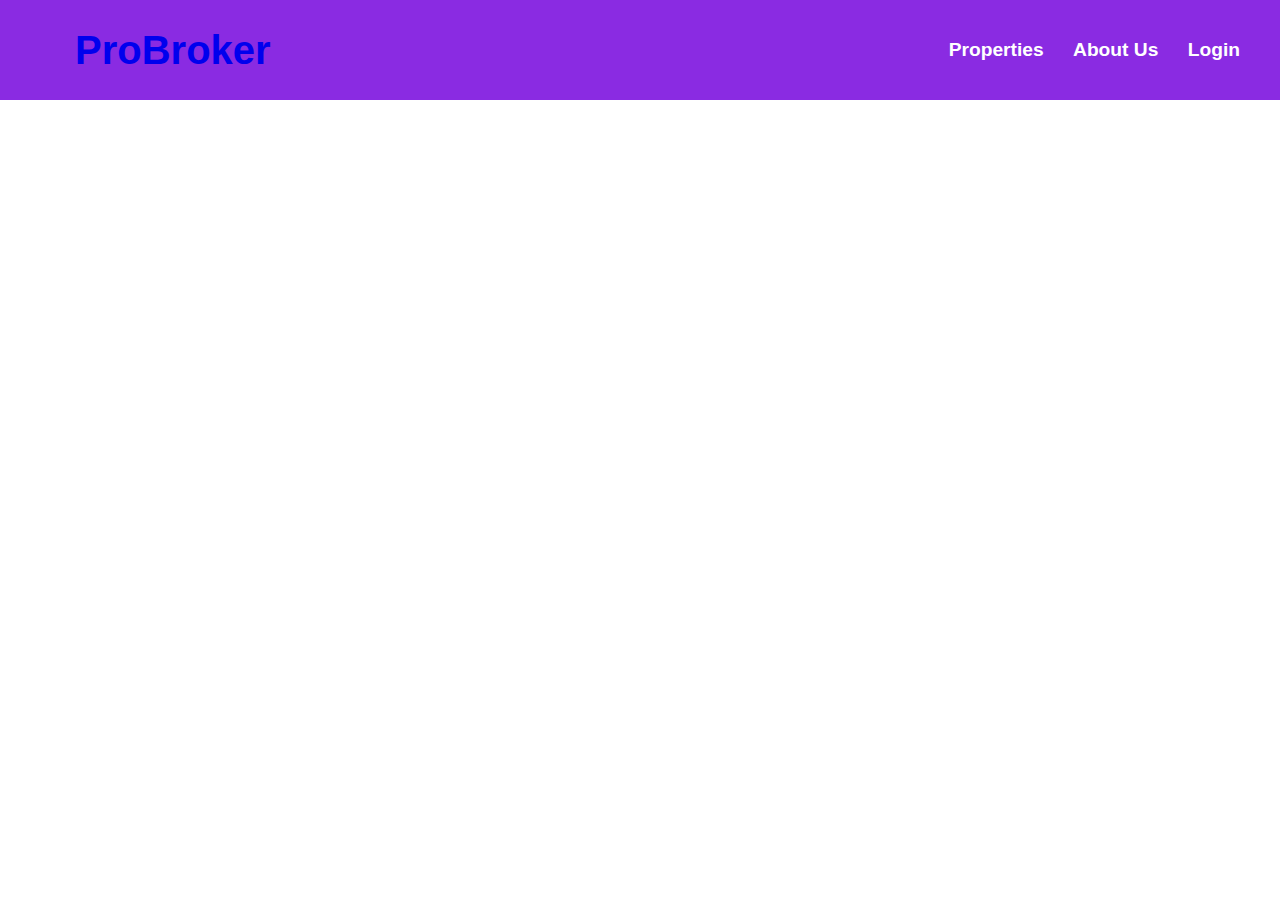
==== project grocery/aboutUs.html @ e1dda740 "21-02-23" ====
<!DOCTYPE html>
<html lang="en">
<head>
    <meta charset="UTF-8">
    <meta name="viewport" content="width=device-width, initial-scale=1.0">
    <title>Document</title>
    <link rel="stylesheet" href="index.css">
</head>
<body>
    <div class="navbar"> <!-- This is the class for whole navbar->--> 
        <div><a href="index.html">ProBroker</a></div>
        <div>
            <ol>
                <li><a href="#">Properties</a></li>
                <li><a href="#">About Us</a></li>
                <li><a href="login.html">Login</a></li>
            </ol>
        </div>
    </div>
</body>
</html>
---- project grocery/index.css ----
/* All related to main index page is written here */

*{
    text-decoration: none;
    margin: 0px;
}
.common{
    padding: 40px;
}

body::before{
    content: "";
    position: absolute;
    top: 0px;
    bottom: 0px;
    right: 0px;
    left: 0px;
    opacity: 0.30;
    background-image: url(https://foyr.com/learn/wp-content/uploads/2022/06/types-of-house-styles-and-homes.jpg);
    background-size: cover;    
    z-index: -1;
}

.navbar{
    background-color: blueviolet;
    padding-left: 15px;
    padding-right: 15px;    
    font-family: 'Gill Sans', 'Gill Sans MT', Calibri, 'Trebuchet MS', sans-serif;
    display: flex;
    align-items: center;
    justify-content: space-between;
    height: 100px;
    position: sticky;
}

.navbar>div:last-child li{
    list-style: none;
    display: inline-block;
}

.navbar>div:first-child a{
    font-weight: bold;
    font-size: 40px;
    padding-left: 60px;
}

.navbar>div:last-child li a{
    font-size: larger;
    color: white;
    font-weight: bold;
    margin-right: 25px;
}

#first{
    border: 2px solid;
    text-align: center;
    font-size: larger;
    font-family: 'Gill Sans', 'Gill Sans MT', Calibri, 'Trebuchet MS', sans-serif;
}

#second{
    border: 2px solid red;
    display: flex;
    justify-content: space-between;    
    align-items: flex-start;  
}

#second h2{
    align-self: flex-start;
}
#second li{
    align-self: flex-end;
    display: inline-block;
    list-style: none;
    border: 4px solid yellow;
}

figcaption{
    text-align: center;
}

#third{
    border: 2px solid green;
    height: 300px;
}

#third article{
    display: flex;
    flex-wrap: wrap;
    height: 200px;
    align-items: center;
    justify-content: space-evenly;
}

#third article p{
    width: 40%;
    text-align: center;
    font-size: 40px;
    border: 2px solid blue;
    border-radius: 20px;
}

/* All relating to Login Page is here */
form{
    margin-left: 400px;
    margin-right: 400px;
    border: 2px solid gray;
    text-align: center;
}
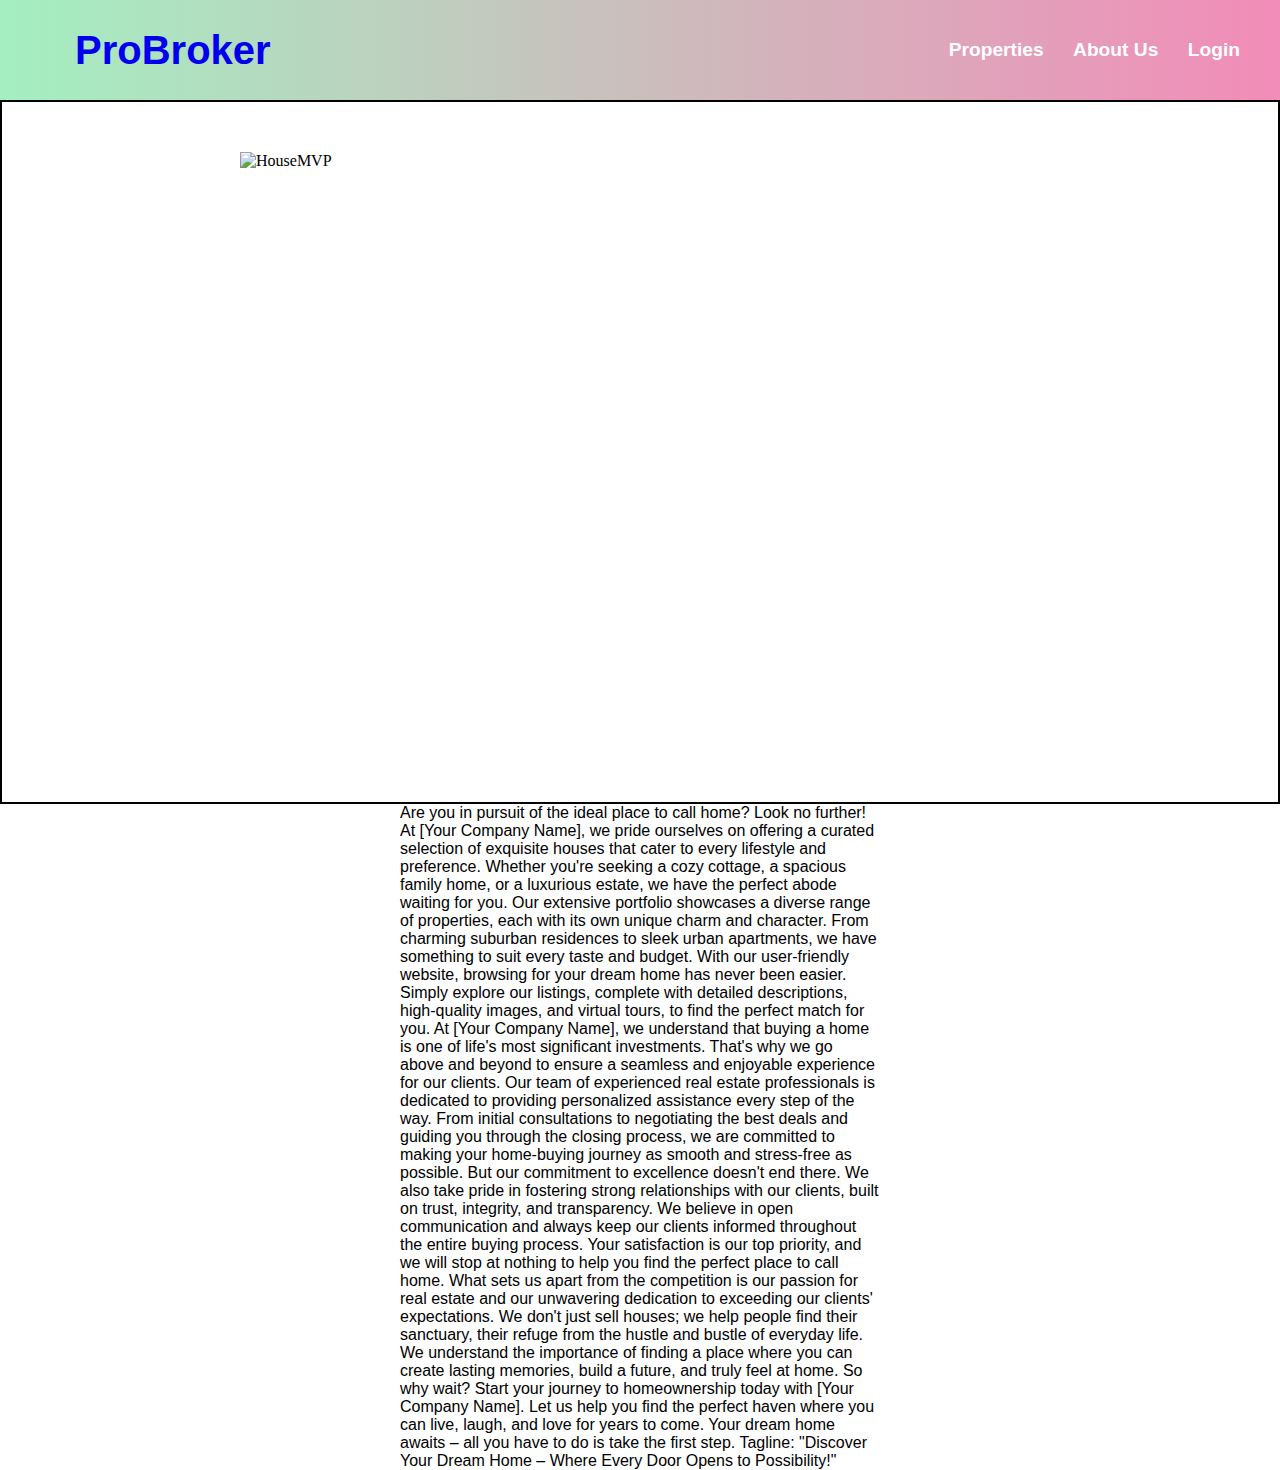
==== commit d02e6b01: "Add files via upload" ====
--- a/project grocery/aboutUs.html
+++ b/project grocery/aboutUs.html
@@ -11,11 +11,29 @@
         <div><a href="index.html">ProBroker</a></div>
         <div>
             <ol>
-                <li><a href="#">Properties</a></li>
-                <li><a href="#">About Us</a></li>
+                <li><a href="properties.html">Properties</a></li>
+                <li><a href="aboutUs.html">About Us</a></li>
                 <li><a href="login.html">Login</a></li>
             </ol>
         </div>
     </div>
+    <div id="img-aboutUs">
+        <img src="https://media.istockphoto.com/id/1026205392/photo/beautiful-luxury-home-exterior-at-twilight.jpg?s=612x612&w=0&k=20&c=HOCqYY0noIVxnp5uQf1MJJEVpsH_d4WtVQ6-OwVoeDo=" alt="HouseMVP">
+    </div>
+    <section id="aboutUs-message">
+        Are you in pursuit of the ideal place to call home? Look no further! At [Your Company Name], we pride ourselves on offering a curated selection of exquisite houses that cater to every lifestyle and preference. Whether you're seeking a cozy cottage, a spacious family home, or a luxurious estate, we have the perfect abode waiting for you.
+
+Our extensive portfolio showcases a diverse range of properties, each with its own unique charm and character. From charming suburban residences to sleek urban apartments, we have something to suit every taste and budget. With our user-friendly website, browsing for your dream home has never been easier. Simply explore our listings, complete with detailed descriptions, high-quality images, and virtual tours, to find the perfect match for you.
+
+At [Your Company Name], we understand that buying a home is one of life's most significant investments. That's why we go above and beyond to ensure a seamless and enjoyable experience for our clients. Our team of experienced real estate professionals is dedicated to providing personalized assistance every step of the way. From initial consultations to negotiating the best deals and guiding you through the closing process, we are committed to making your home-buying journey as smooth and stress-free as possible.
+
+But our commitment to excellence doesn't end there. We also take pride in fostering strong relationships with our clients, built on trust, integrity, and transparency. We believe in open communication and always keep our clients informed throughout the entire buying process. Your satisfaction is our top priority, and we will stop at nothing to help you find the perfect place to call home.
+
+What sets us apart from the competition is our passion for real estate and our unwavering dedication to exceeding our clients' expectations. We don't just sell houses; we help people find their sanctuary, their refuge from the hustle and bustle of everyday life. We understand the importance of finding a place where you can create lasting memories, build a future, and truly feel at home.
+
+So why wait? Start your journey to homeownership today with [Your Company Name]. Let us help you find the perfect haven where you can live, laugh, and love for years to come. Your dream home awaits – all you have to do is take the first step.
+
+Tagline: "Discover Your Dream Home – Where Every Door Opens to Possibility!"
+    </section>
 </body>
 </html>--- a/project grocery/index.css
+++ b/project grocery/index.css
@@ -6,6 +6,11 @@
 }
 .common{
     padding: 40px;
+}
+
+img{
+    height: 300px;
+    width: 300px;
 }
 
 body::before{
@@ -18,11 +23,12 @@
     opacity: 0.30;
     background-image: url(https://foyr.com/learn/wp-content/uploads/2022/06/types-of-house-styles-and-homes.jpg);
     background-size: cover;    
+    /* background: repeat-x; */
     z-index: -1;
 }
 
 .navbar{
-    background-color: blueviolet;
+    /* background-color: blueviolet; */
     padding-left: 15px;
     padding-right: 15px;    
     font-family: 'Gill Sans', 'Gill Sans MT', Calibri, 'Trebuchet MS', sans-serif;
@@ -31,6 +37,7 @@
     justify-content: space-between;
     height: 100px;
     position: sticky;
+    background-image: linear-gradient(to left,rgb(242, 140, 184),rgb(164, 239, 193));
 }
 
 .navbar>div:last-child li{
@@ -101,9 +108,56 @@
 }
 
 /* All relating to Login Page is here */
-form{
+#login-form{
+    display: flex;
+    flex-direction: column;
+    padding: 40px;
+    padding-left:180px ;
+    padding-right: 180px;
+    margin-left: 600px;
+    margin-right: 600px;
+    margin-top: 50px;
+    border: 2px solid gray;
+    text-align: center;
+    border-radius: 15px;
+    box-shadow: 2px 2px 2px 0px 5px;
+    border-radius: 50px;
+    box-shadow: 2px 2px 5px ;
+    background-color: rgb(233, 229, 223);
+}
+
+#login-form input{
+    padding: 6px;
+    border: 2px solid;
+    border-radius: 5px;
+}
+
+#login-form input[type=submit]{
+    margin-left: 60px;
+    margin-right: 60px;
+}
+
+#login-form a{
+    text-align: right;
+}
+
+/* About us page */
+
+#img-aboutUs{    
+    border: 2px solid;
+    display: flex;
+    justify-content: center;
+}
+
+#img-aboutUs img{
+    margin-top: 50px;
+    margin-bottom: 50px;
+    height: 600px;
+    width: 800px;
+}
+
+#aboutUs-message{
     margin-left: 400px;
     margin-right: 400px;
-    border: 2px solid gray;
-    text-align: center;
-}
+    font-family: 'Lucida Sans', 'Lucida Sans Regular', 'Lucida Grande', 'Lucida Sans Unicode', Geneva, Verdana, sans-serif;
+}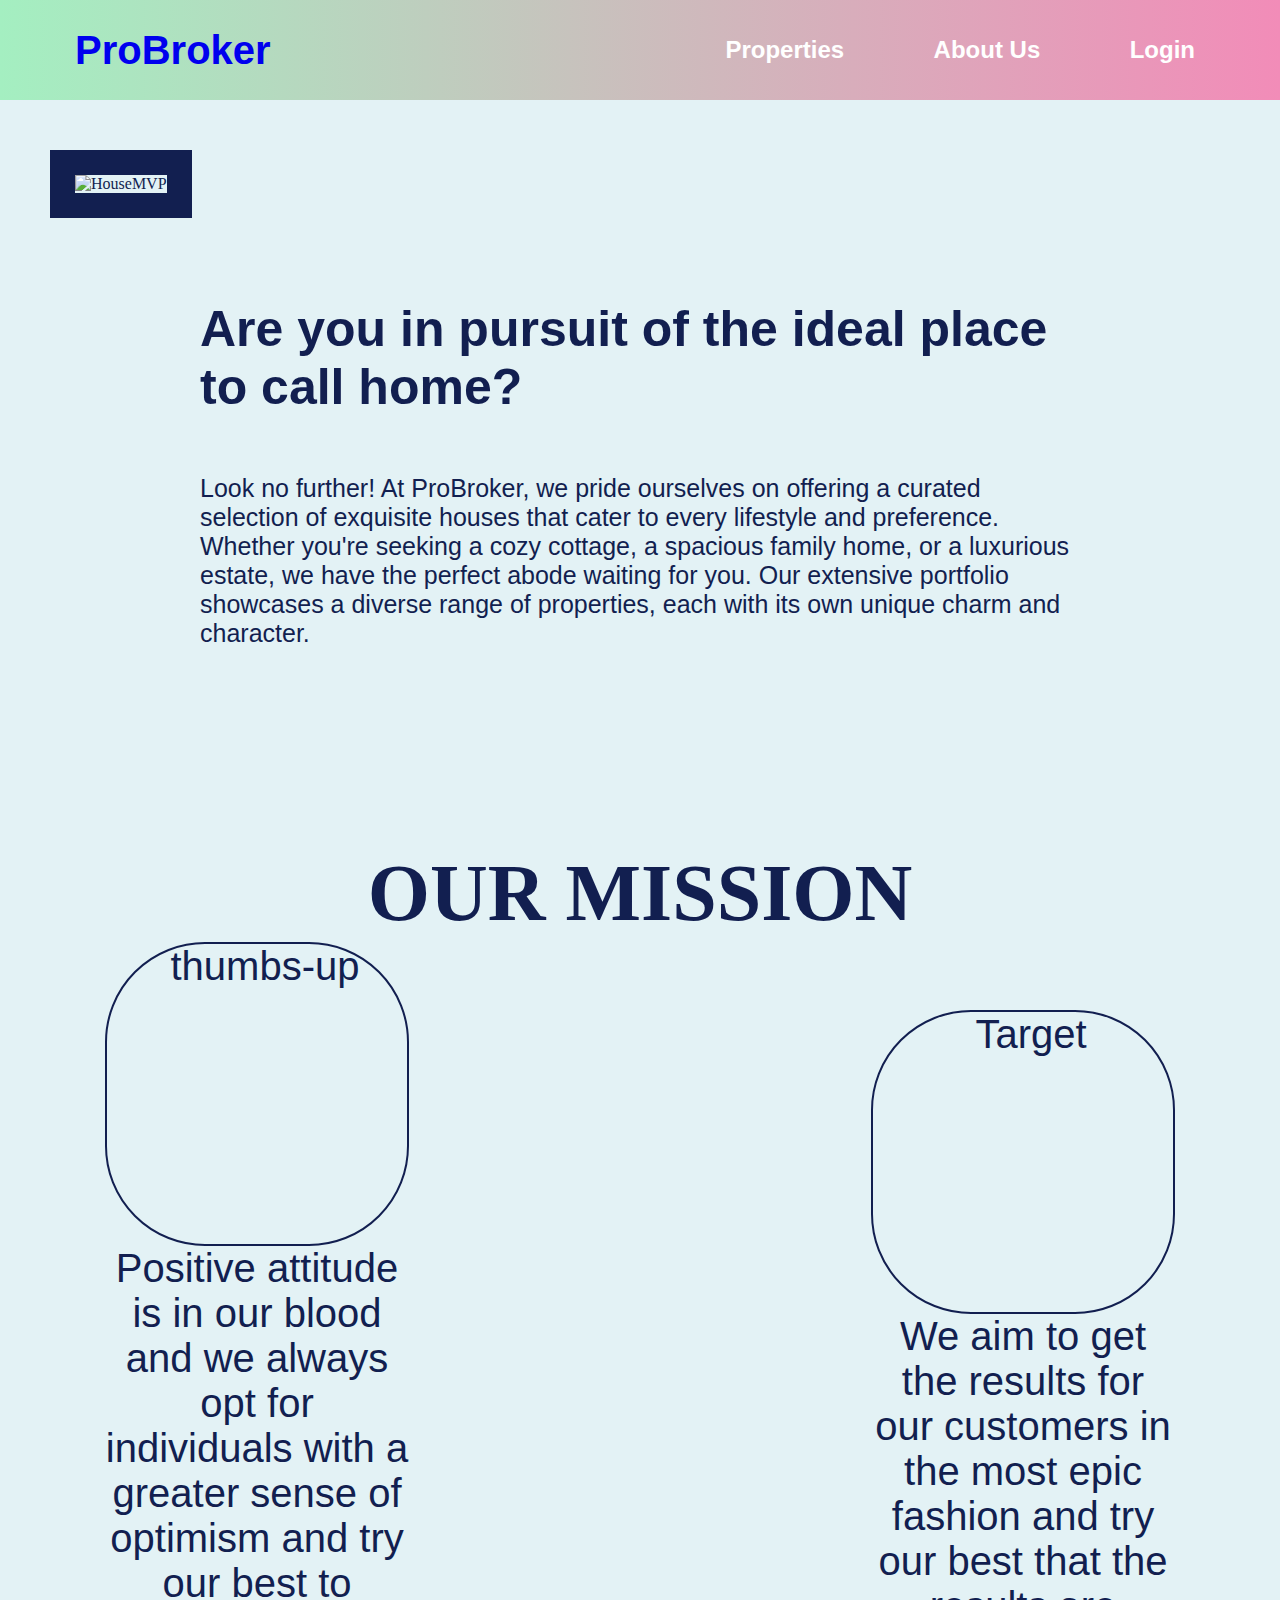
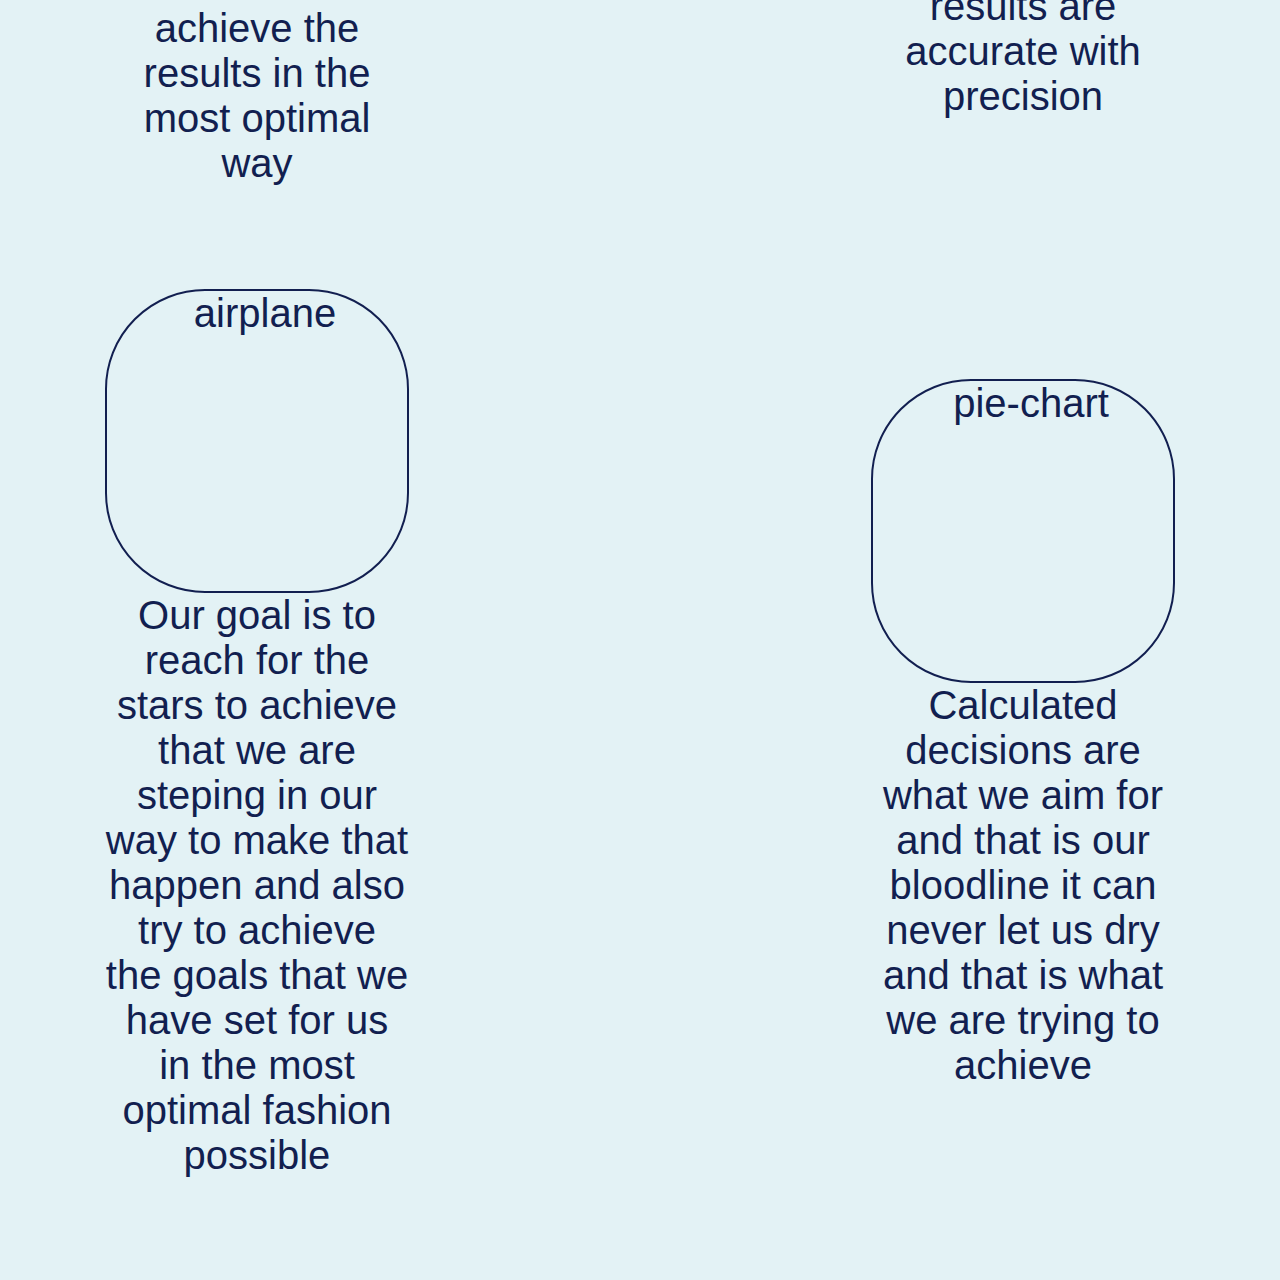
==== commit 4e39fb6c: "Add files via upload" ====
--- a/project grocery/aboutUs.html
+++ b/project grocery/aboutUs.html
@@ -21,19 +21,21 @@
         <img src="https://media.istockphoto.com/id/1026205392/photo/beautiful-luxury-home-exterior-at-twilight.jpg?s=612x612&w=0&k=20&c=HOCqYY0noIVxnp5uQf1MJJEVpsH_d4WtVQ6-OwVoeDo=" alt="HouseMVP">
     </div>
     <section id="aboutUs-message">
-        Are you in pursuit of the ideal place to call home? Look no further! At [Your Company Name], we pride ourselves on offering a curated selection of exquisite houses that cater to every lifestyle and preference. Whether you're seeking a cozy cottage, a spacious family home, or a luxurious estate, we have the perfect abode waiting for you.
-
-Our extensive portfolio showcases a diverse range of properties, each with its own unique charm and character. From charming suburban residences to sleek urban apartments, we have something to suit every taste and budget. With our user-friendly website, browsing for your dream home has never been easier. Simply explore our listings, complete with detailed descriptions, high-quality images, and virtual tours, to find the perfect match for you.
-
-At [Your Company Name], we understand that buying a home is one of life's most significant investments. That's why we go above and beyond to ensure a seamless and enjoyable experience for our clients. Our team of experienced real estate professionals is dedicated to providing personalized assistance every step of the way. From initial consultations to negotiating the best deals and guiding you through the closing process, we are committed to making your home-buying journey as smooth and stress-free as possible.
-
-But our commitment to excellence doesn't end there. We also take pride in fostering strong relationships with our clients, built on trust, integrity, and transparency. We believe in open communication and always keep our clients informed throughout the entire buying process. Your satisfaction is our top priority, and we will stop at nothing to help you find the perfect place to call home.
-
-What sets us apart from the competition is our passion for real estate and our unwavering dedication to exceeding our clients' expectations. We don't just sell houses; we help people find their sanctuary, their refuge from the hustle and bustle of everyday life. We understand the importance of finding a place where you can create lasting memories, build a future, and truly feel at home.
-
-So why wait? Start your journey to homeownership today with [Your Company Name]. Let us help you find the perfect haven where you can live, laugh, and love for years to come. Your dream home awaits – all you have to do is take the first step.
-
-Tagline: "Discover Your Dream Home – Where Every Door Opens to Possibility!"
+        <h1>Are you in pursuit of the ideal place to call home?</h1><br><br> Look no further! At ProBroker, we pride ourselves on offering a curated selection of exquisite houses that cater to every lifestyle and preference. Whether you're seeking a cozy cottage, a spacious family home, or a luxurious estate, we have the perfect abode waiting for you.
+Our extensive portfolio showcases a diverse range of properties, each with its own unique charm and character.
+    </section>
+    <h4>OUR MISSION</h4>
+    <section id="aboutUs-message2">
+            <table>
+                <tr>
+                    <td><img src="https://static.vecteezy.com/system/resources/thumbnails/017/441/736/small/reputation-icon-thumbs-up-and-rays-customer-review-icon-quality-evaluation-feedback-isolated-illustration-vector.jpg" alt="thumbs-up"><p>Positive attitude is in our blood and we always opt for individuals with a greater sense of optimism and try our best to achieve the results in the most optimal way</p></td>
+                    <td><img src="https://img.freepik.com/premium-vector/target-logo-icon_617585-3096.jpg" alt="Target"><p>We aim to get the results for our customers in the most epic fashion and try our best that the results are accurate with precision</p></td>
+                </tr>
+                <tr>
+                    <td><img src="https://t4.ftcdn.net/jpg/00/95/60/61/360_F_95606161_tZQbi5y8dWNxxJz7bLA3eifc9qzIgB4P.jpg" alt="airplane"><p>Our goal is to reach for the stars to achieve that we are steping in our way to make that happen and also try to achieve the goals that we have set for us in the most optimal fashion possible</p></td>
+                        <td><img src="https://www.iconpacks.net/icons/1/free-pie-chart-icon-683-thumb.png" alt="pie-chart"><p>Calculated decisions are what we aim for and that is our bloodline it can never let us dry and that is what we are trying to achieve</p></td>
+                </tr>
+            </table>
     </section>
 </body>
 </html>--- a/project grocery/index.css
+++ b/project grocery/index.css
@@ -8,9 +8,21 @@
     padding: 40px;
 }
 
-img{
+#second li img{
     height: 300px;
-    width: 300px;
+    width: 400px;
+    transition: 1s;
+}
+
+#second li img:hover{
+    height: 400px;
+    width: 500px
+}
+
+body{
+    background-color: rgb(227, 242, 245);
+    color:rgb(18, 31, 80);
+
 }
 
 body::before{
@@ -20,7 +32,7 @@
     bottom: 0px;
     right: 0px;
     left: 0px;
-    opacity: 0.30;
+    opacity: 0.20;
     background-image: url(https://foyr.com/learn/wp-content/uploads/2022/06/types-of-house-styles-and-homes.jpg);
     background-size: cover;    
     /* background: repeat-x; */
@@ -43,6 +55,18 @@
 .navbar>div:last-child li{
     list-style: none;
     display: inline-block;
+    padding: 15px;
+    margin-right: 30px;
+    transition: 1s;
+    font-size: 20px;
+    border: 2px;
+    border-radius: 20px;
+}
+
+.navbar>div:last-child li:hover{
+    border: 1px solid rgb(186, 62, 62);
+    border-radius: 20px;
+    box-shadow: 2px 2px 10px rgb(65, 2, 65);
 }
 
 .navbar>div:first-child a{
@@ -70,6 +94,7 @@
     display: flex;
     justify-content: space-between;    
     align-items: flex-start;  
+    background-color: rgb(216, 207, 195);
 }
 
 #second h2{
@@ -79,15 +104,17 @@
     align-self: flex-end;
     display: inline-block;
     list-style: none;
-    border: 4px solid yellow;
+    border: 14px solid rgb(2, 2, 2);
 }
 
 figcaption{
     text-align: center;
+    font-size: 2em;
+    font-family: 'Trebuchet MS', 'Lucida Sans Unicode', 'Lucida Grande', 'Lucida Sans', Arial, sans-serif;
 }
 
 #third{
-    border: 2px solid green;
+    /* border: 2px solid green; */
     height: 300px;
 }
 
@@ -103,8 +130,51 @@
     width: 40%;
     text-align: center;
     font-size: 40px;
-    border: 2px solid blue;
+    border: 2px solid rgb(163, 21, 75);
     border-radius: 20px;
+    transition: 0.5s;
+}
+
+
+#third article p:hover{
+    background-color: antiquewhite;
+    border: 5px solid rgb(163, 21, 75);
+    box-shadow: 1px 1px 10px;
+
+}
+
+#fourth h2{
+    text-align: center;
+    font-size: 50px;
+    font-family: Cambria, Cochin, Georgia, Times, 'Times New Roman', serif;
+    text-shadow: 1px 1px rgb(113, 157, 177);
+}
+
+#fourth span{
+    font-size: 50px;
+    font-style: italic;
+}
+
+#fourth div img{
+    height: 200px;
+    width: 300px;
+    float: left;
+    margin: 50px;
+    box-shadow: 1px 1px 15px 5px;
+}
+
+#fourth div li{
+    list-style: none;
+    transition: 1s;
+}
+
+#fourth div li:hover{
+    box-shadow: 1px 1px 5px;
+}
+
+#fourth div p{
+    padding: 140px;
+    font-size: 30px;
 }
 
 /* All relating to Login Page is here */
@@ -112,8 +182,8 @@
     display: flex;
     flex-direction: column;
     padding: 40px;
-    padding-left:180px ;
-    padding-right: 180px;
+    padding-left:150px ;
+    padding-right: 150px;
     margin-left: 600px;
     margin-right: 600px;
     margin-top: 50px;
@@ -123,7 +193,7 @@
     box-shadow: 2px 2px 2px 0px 5px;
     border-radius: 50px;
     box-shadow: 2px 2px 5px ;
-    background-color: rgb(233, 229, 223);
+    background-color: rgb(216, 207, 195);
 }
 
 #login-form input{
@@ -133,8 +203,8 @@
 }
 
 #login-form input[type=submit]{
-    margin-left: 60px;
-    margin-right: 60px;
+    margin-left: 90px;
+    margin-right: 90px;
 }
 
 #login-form a{
@@ -144,20 +214,106 @@
 /* About us page */
 
 #img-aboutUs{    
+    /* border: 2px solid; */
+    float: left;
+}
+
+#img-aboutUs img{    
+    margin: 50px;
+    height: 500px;
+    width: 800px;
+    border: 25px solid;
+    transition: 1s;
+    
+}
+
+#img-aboutUs img:hover{    
+    height: 600px;
+    width: 900px;
+}
+
+#aboutUs-message{
+    /* margin-left: 400px; */
+    margin: 200px;
+
+    font-family: 'Lucida Sans', 'Lucida Sans Regular', 'Lucida Grande', 'Lucida Sans Unicode', Geneva, Verdana, sans-serif;
+    font-size: 25px;
+}
+
+#aboutUs-message2{
+    display: flex;
+    justify-content: center;
+}
+
+#aboutUs-message2 table td{
+    padding-left: 230px;    
+    padding-right: 230px;    
+    padding-bottom: 100px;
+    font-size: 40px;
+    text-align: center;
+    font-family:'Segoe UI', Tahoma, Geneva, Verdana, sans-serif
+
+}
+
+body h4{
+    text-align: center;
+    font-size: 80px;
+    font-weight: bold ;
+
+}
+
+#aboutUs-message2 table img{
+    height: 300px;
+    width: 300px;
     border: 2px solid;
-    display: flex;
-    justify-content: center;
-}
-
-#img-aboutUs img{
-    margin-top: 50px;
-    margin-bottom: 50px;
+    border-radius: 100px;
+    display: inline-block;
+}
+/* All about properties webpage */
+
+#about-us-slider{
+    padding: 2rem;
+}
+
+#slider-wrapper{
+    position: relative;
+    max-width: 48rem;
+    margin: 0 auto;
+}
+
+#slider{
+    display: flex;
+    /* aspect-ratio: 16/9; */
+    overflow-x: auto;
+    scroll-snap-type: x mandatory;
+    scroll-behavior: smooth;
+    border: 15px solid;
+    border-radius: 10px;
+}
+
+#slider-nav{
+    display: flex;
+    column-gap: 1rem;
+    position: absolute;
+    bottom: 1.25rem;
+    left: 50%;
+    transform: translate(-50%);
+    z-index: 1;
+}
+
+#slider-nav a{
+    width: 0.5rem;
+    height: 0.5rem;
+    border-radius: 50%;
+    background-color: aquamarine;
+    transition: opacity ease 250ms;
+}
+
+#slider img{
     height: 600px;
-    width: 800px;
-}
-
-#aboutUs-message{
-    margin-left: 400px;
-    margin-right: 400px;
-    font-family: 'Lucida Sans', 'Lucida Sans Regular', 'Lucida Grande', 'Lucida Sans Unicode', Geneva, Verdana, sans-serif;
-}+    width: 1200px;
+    flex: 1 0 100%;
+    scroll-snap-align: start;
+    object-fit: cover;
+}
+
